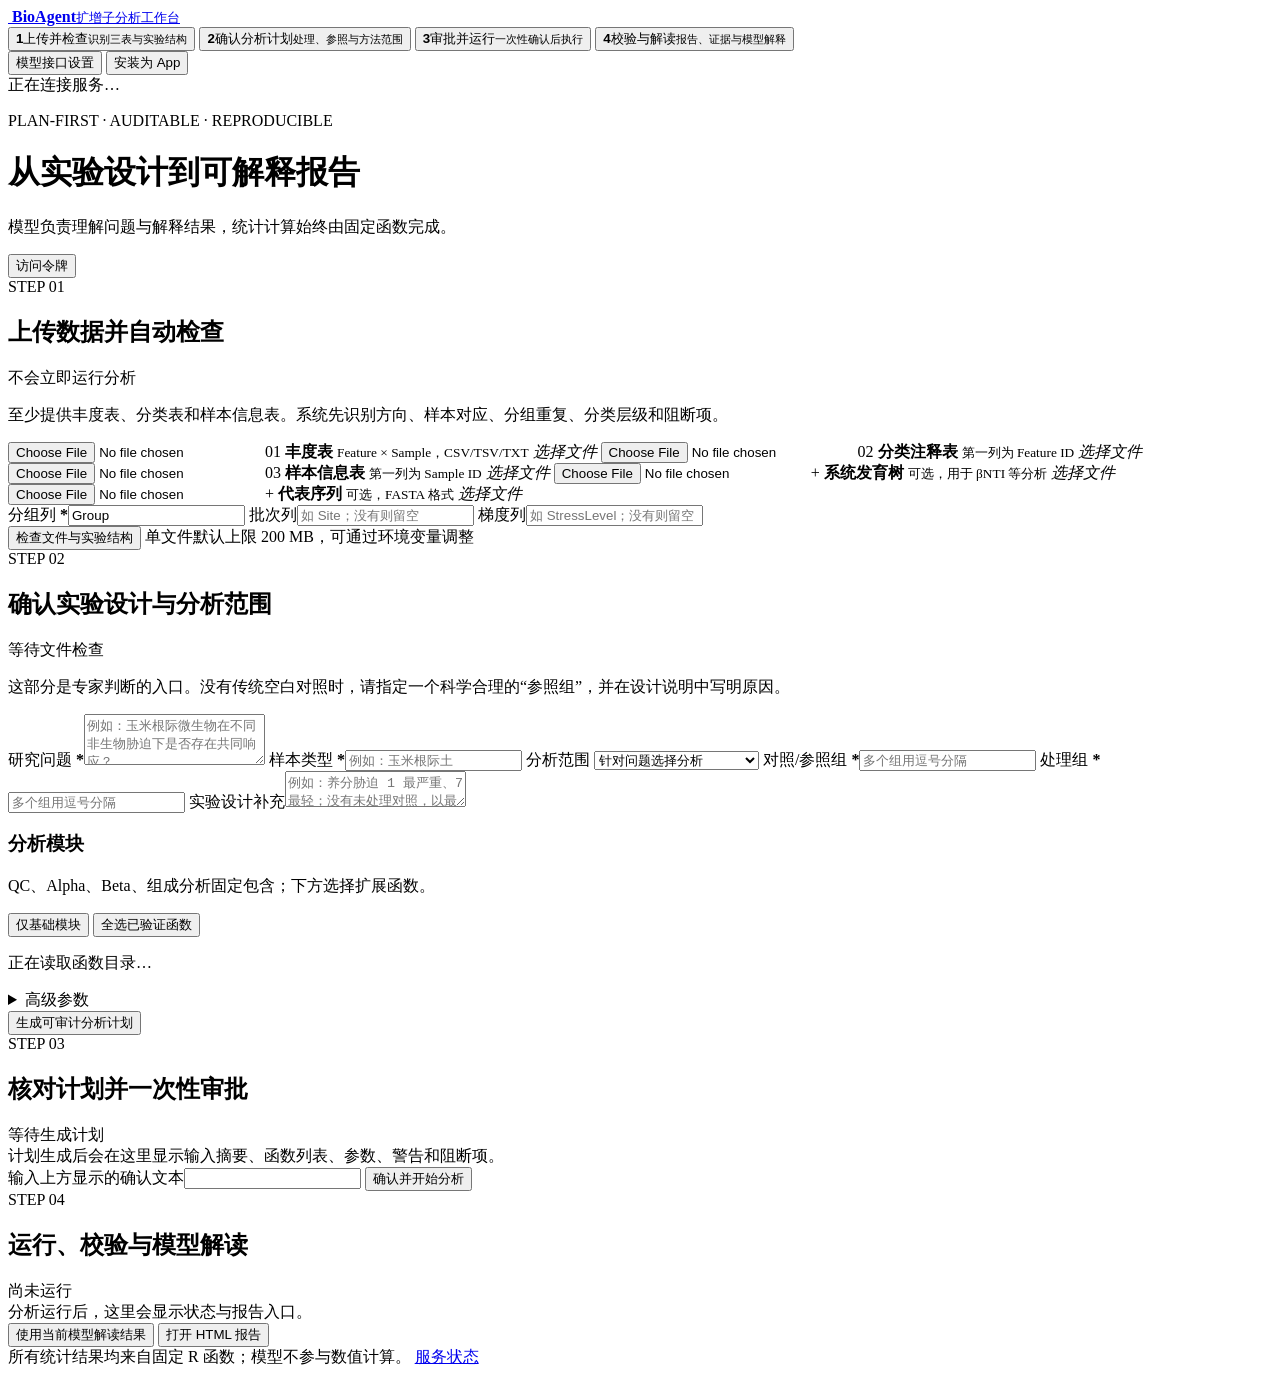
==== src/amplicon_agent/web_static/index.html @ 83644099 "Add installable web app and model API settings" ====
<!doctype html>
<html lang="zh-CN">
<head>
  <meta charset="utf-8">
  <meta name="viewport" content="width=device-width, initial-scale=1">
  <meta name="theme-color" content="#174c3c">
  <meta name="description" content="可审计、先计划后执行的扩增子微生物组分析 Agent">
  <title>扩增子分析 Agent</title>
  <link rel="manifest" href="/manifest.webmanifest">
  <link rel="icon" href="/icon.svg" type="image/svg+xml">
  <link rel="stylesheet" href="/style.css?v=4">
</head>
<body>
  <div class="shell">
    <aside class="sidebar">
      <a class="brand" href="/" aria-label="返回首页">
        <img src="/icon.svg" alt="">
        <span><strong>BioAgent</strong><small>扩增子分析工作台</small></span>
      </a>

      <nav class="steps" aria-label="分析步骤">
        <button class="step active" data-target="upload-section"><b>1</b><span>上传并检查<small>识别三表与实验结构</small></span></button>
        <button class="step" data-target="design-section"><b>2</b><span>确认分析计划<small>处理、参照与方法范围</small></span></button>
        <button class="step" data-target="approval-section"><b>3</b><span>审批并运行<small>一次性确认后执行</small></span></button>
        <button class="step" data-target="result-section"><b>4</b><span>校验与解读<small>报告、证据与模型解释</small></span></button>
      </nav>

      <div class="sidebar-actions">
        <button id="open-model" class="button ghost wide">模型接口设置</button>
        <button id="install-app" class="button ghost wide hidden">安装为 App</button>
        <div class="server-state"><i id="health-dot"></i><span id="health-text">正在连接服务…</span></div>
      </div>
    </aside>

    <main>
      <header class="topbar">
        <div>
          <p class="eyebrow">PLAN-FIRST · AUDITABLE · REPRODUCIBLE</p>
          <h1>从实验设计到可解释报告</h1>
          <p>模型负责理解问题与解释结果，统计计算始终由固定函数完成。</p>
        </div>
        <button id="token-button" class="button compact">访问令牌</button>
      </header>

      <div id="notice" class="notice hidden" role="status"></div>

      <section id="upload-section" class="panel">
        <div class="panel-heading">
          <div><span class="kicker">STEP 01</span><h2>上传数据并自动检查</h2></div>
          <span class="status-pill neutral">不会立即运行分析</span>
        </div>
        <p class="section-intro">至少提供丰度表、分类表和样本信息表。系统先识别方向、样本对应、分组重复、分类层级和阻断项。</p>

        <form id="inspect-form">
          <div class="file-grid">
            <label class="file-card required">
              <input type="file" name="abundance" accept=".csv,.tsv,.txt" required>
              <span class="file-icon">01</span>
              <strong>丰度表</strong>
              <small>Feature × Sample，CSV/TSV/TXT</small>
              <em data-file-label="abundance">选择文件</em>
            </label>
            <label class="file-card required">
              <input type="file" name="taxonomy" accept=".csv,.tsv,.txt" required>
              <span class="file-icon">02</span>
              <strong>分类注释表</strong>
              <small>第一列为 Feature ID</small>
              <em data-file-label="taxonomy">选择文件</em>
            </label>
            <label class="file-card required">
              <input type="file" name="metadata" accept=".csv,.tsv,.txt" required>
              <span class="file-icon">03</span>
              <strong>样本信息表</strong>
              <small>第一列为 Sample ID</small>
              <em data-file-label="metadata">选择文件</em>
            </label>
            <label class="file-card optional">
              <input type="file" name="tree" accept=".nwk,.tree,.tre,.txt">
              <span class="file-icon">+</span>
              <strong>系统发育树</strong>
              <small>可选，用于 βNTI 等分析</small>
              <em data-file-label="tree">选择文件</em>
            </label>
            <label class="file-card optional">
              <input type="file" name="representative_sequences" accept=".fasta,.fa,.fna">
              <span class="file-icon">+</span>
              <strong>代表序列</strong>
              <small>可选，FASTA 格式</small>
              <em data-file-label="representative_sequences">选择文件</em>
            </label>
          </div>

          <div class="form-grid three">
            <label><span>分组列 <b>*</b></span><input name="group_column" value="Group" required></label>
            <label><span>批次列</span><input name="batch_column" placeholder="如 Site；没有则留空"></label>
            <label><span>梯度列</span><input name="gradient_column" placeholder="如 StressLevel；没有则留空"></label>
          </div>
          <div class="form-actions">
            <button type="submit" class="button primary" id="inspect-button">检查文件与实验结构</button>
            <span class="muted">单文件默认上限 200 MB，可通过环境变量调整</span>
          </div>
        </form>

        <div id="inspection-result" class="result-box hidden"></div>
      </section>

      <section id="design-section" class="panel locked">
        <div class="panel-heading">
          <div><span class="kicker">STEP 02</span><h2>确认实验设计与分析范围</h2></div>
          <span id="design-lock" class="status-pill neutral">等待文件检查</span>
        </div>
        <p class="section-intro">这部分是专家判断的入口。没有传统空白对照时，请指定一个科学合理的“参照组”，并在设计说明中写明原因。</p>

        <form id="plan-form">
          <div class="form-grid two">
            <label class="span-two"><span>研究问题 <b>*</b></span><textarea name="research_question" rows="3" placeholder="例如：玉米根际微生物在不同非生物胁迫下是否存在共同响应？" required></textarea></label>
            <label><span>样本类型 <b>*</b></span><input name="sample_type" placeholder="例如：玉米根际土" required></label>
            <label><span>分析范围</span>
              <select name="analysis_scope">
                <option value="targeted">针对问题选择分析</option>
                <option value="full">运行所有满足条件的分析</option>
              </select>
            </label>
            <label><span>对照/参照组 <b>*</b></span><input name="controls" placeholder="多个组用逗号分隔" required></label>
            <label><span>处理组 <b>*</b></span><input name="treatments" placeholder="多个组用逗号分隔" required></label>
            <label class="span-two"><span>实验设计补充</span><textarea name="design_notes" rows="2" placeholder="例如：养分胁迫 1 最严重、7 最轻；没有未处理对照，以最轻胁迫作为参照。"></textarea></label>
          </div>

          <div class="analysis-toolbar">
            <div>
              <h3>分析模块</h3>
              <p>QC、Alpha、Beta、组成分析固定包含；下方选择扩展函数。</p>
            </div>
            <div class="button-group">
              <button type="button" class="button compact" id="preset-targeted">仅基础模块</button>
              <button type="button" class="button compact" id="preset-full">全选已验证函数</button>
            </div>
          </div>
          <div id="function-list" class="function-list"><p class="muted">正在读取函数目录…</p></div>

          <details class="advanced">
            <summary>高级参数</summary>
            <div class="form-grid three">
              <label><span>置换次数</span><input type="number" name="permutations" min="9" max="9999" value="999"></label>
              <label><span>组成 Top N</span><input type="number" name="top_n" min="1" max="50" value="10"></label>
              <label><span>函数参数 JSON</span><input name="function_parameters" value="{}"></label>
            </div>
          </details>

          <div class="form-actions">
            <button type="submit" class="button primary" id="plan-button">生成可审计分析计划</button>
          </div>
        </form>
      </section>

      <section id="approval-section" class="panel locked">
        <div class="panel-heading">
          <div><span class="kicker">STEP 03</span><h2>核对计划并一次性审批</h2></div>
          <span id="approval-lock" class="status-pill neutral">等待生成计划</span>
        </div>
        <div id="contract-view" class="contract-view empty">计划生成后会在这里显示输入摘要、函数列表、参数、警告和阻断项。</div>
        <form id="approval-form" class="approval-box hidden">
          <label><span>输入上方显示的确认文本</span><input name="confirmation" autocomplete="off" required></label>
          <button class="button danger" type="submit">确认并开始分析</button>
        </form>
      </section>

      <section id="result-section" class="panel locked">
        <div class="panel-heading">
          <div><span class="kicker">STEP 04</span><h2>运行、校验与模型解读</h2></div>
          <span id="run-status" class="status-pill neutral">尚未运行</span>
        </div>
        <div class="progress-track"><span id="progress-bar"></span></div>
        <div id="run-detail" class="run-detail empty">分析运行后，这里会显示状态与报告入口。</div>
        <div class="form-actions">
          <button id="interpret-button" class="button primary hidden" type="button">使用当前模型解读结果</button>
          <button id="report-button" class="button hidden" type="button">打开 HTML 报告</button>
        </div>
      </section>

      <footer>
        <span>所有统计结果均来自固定 R 函数；模型不参与数值计算。</span>
        <a href="/api/health" target="_blank" rel="noreferrer">服务状态</a>
      </footer>
    </main>
  </div>

  <dialog id="model-dialog">
    <form method="dialog" class="dialog-card" id="model-form">
      <div class="dialog-heading">
        <div><span class="kicker">MODEL API</span><h2>模型接口设置</h2></div>
        <button type="button" class="icon-button" data-close-dialog="model-dialog" aria-label="关闭">×</button>
      </div>
      <p>模型只用于结果解读。API Key 不会返回到浏览器，也不会写入报告。</p>
      <div class="form-grid two">
        <label><span>提供商预设</span><select name="provider" id="model-provider"></select></label>
        <label><span>接口协议</span>
          <select name="protocol" id="model-protocol">
            <option value="openai">OpenAI Chat Completions</option>
            <option value="anthropic">Anthropic Messages</option>
          </select>
        </label>
        <label class="span-two"><span>Base URL</span><input name="base_url" id="model-base-url" required></label>
        <label class="span-two"><span>模型名称</span><input name="model" id="model-name" required></label>
        <label class="span-two"><span>API Key（留空表示不修改）</span><input type="password" name="api_key" autocomplete="new-password" placeholder="sk-…"></label>
      </div>
      <label class="check-row"><input type="checkbox" name="persist_api_key"><span>将密钥保存到服务器配置文件；公共部署建议改用 MODEL_API_KEY 环境变量</span></label>
      <label class="check-row"><input type="checkbox" name="clear_api_key"><span>清除服务器已保存或本次进程中的密钥</span></label>
      <div id="model-state" class="model-state"></div>
      <div class="dialog-actions">
        <button type="button" class="button" id="test-model">测试连接</button>
        <button type="submit" class="button primary" value="default">保存设置</button>
      </div>
    </form>
  </dialog>

  <dialog id="token-dialog">
    <form method="dialog" class="dialog-card" id="token-form">
      <div class="dialog-heading">
        <div><span class="kicker">ACCESS</span><h2>访问令牌</h2></div>
        <button type="button" class="icon-button" data-close-dialog="token-dialog" aria-label="关闭">×</button>
      </div>
      <p>只有服务端设置了 <code>AMPLICON_WEB_TOKEN</code> 时才需要填写。令牌仅保存在当前浏览器会话。</p>
      <label><span>Bearer Token</span><input type="password" name="token" autocomplete="off"></label>
      <div class="dialog-actions"><button type="submit" class="button primary">保存并重新连接</button></div>
    </form>
  </dialog>

  <script src="/app.js?v=4" defer></script>
</body>
</html>
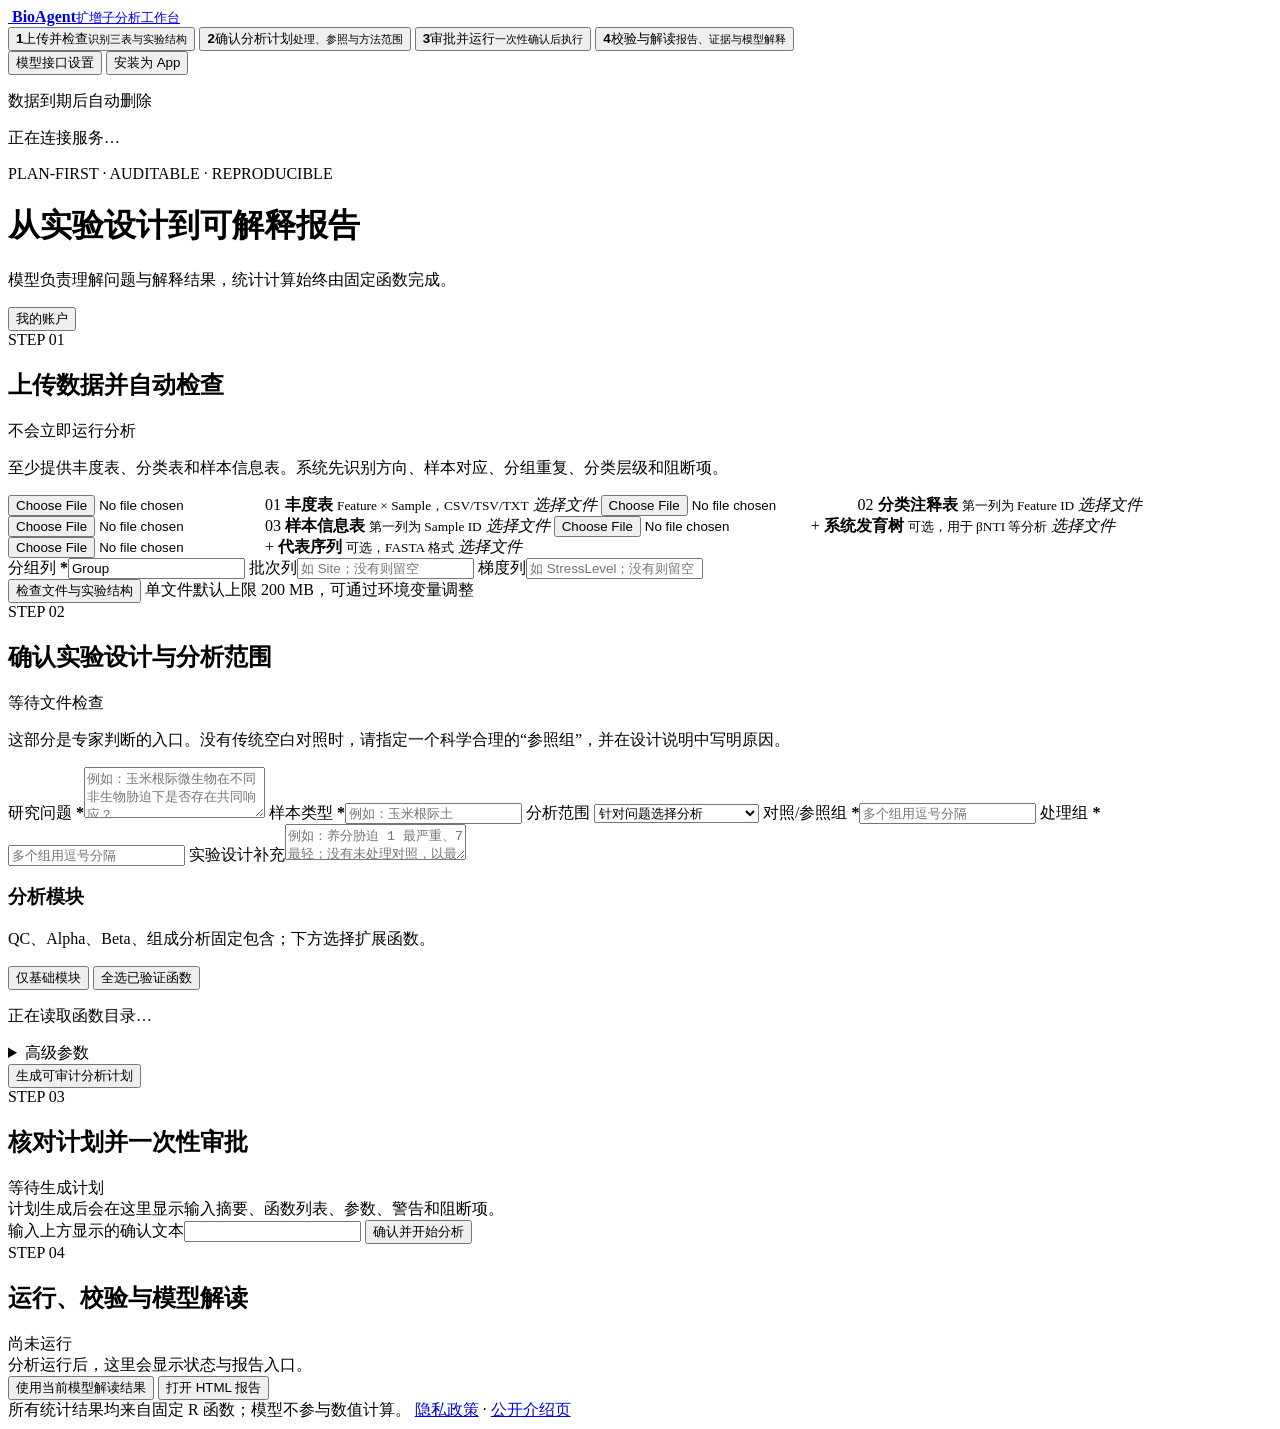
==== commit 3e51d370: "web更新" ====
--- a/src/amplicon_agent/web_static/index.html
+++ b/src/amplicon_agent/web_static/index.html
@@ -4,17 +4,18 @@
   <meta charset="utf-8">
   <meta name="viewport" content="width=device-width, initial-scale=1">
   <meta name="theme-color" content="#174c3c">
-  <meta name="description" content="可审计、先计划后执行的扩增子微生物组分析 Agent">
+  <meta name="description" content="邀请制、可审计、先计划后执行的扩增子微生物组分析工作台">
+  <meta name="robots" content="noindex,nofollow">
   <title>扩增子分析 Agent</title>
-  <link rel="manifest" href="/manifest.webmanifest">
-  <link rel="icon" href="/icon.svg" type="image/svg+xml">
-  <link rel="stylesheet" href="/style.css?v=4">
+  <link rel="manifest" href="/assets/manifest.webmanifest">
+  <link rel="icon" href="/assets/icon.svg" type="image/svg+xml">
+  <link rel="stylesheet" href="/assets/style.css?v=5">
 </head>
 <body>
   <div class="shell">
     <aside class="sidebar">
       <a class="brand" href="/" aria-label="返回首页">
-        <img src="/icon.svg" alt="">
+        <img src="/assets/icon.svg" alt="">
         <span><strong>BioAgent</strong><small>扩增子分析工作台</small></span>
       </a>
 
@@ -28,6 +29,7 @@
       <div class="sidebar-actions">
         <button id="open-model" class="button ghost wide">模型接口设置</button>
         <button id="install-app" class="button ghost wide hidden">安装为 App</button>
+        <p id="retention-state" class="sidebar-note">数据到期后自动删除</p>
         <div class="server-state"><i id="health-dot"></i><span id="health-text">正在连接服务…</span></div>
       </div>
     </aside>
@@ -39,7 +41,7 @@
           <h1>从实验设计到可解释报告</h1>
           <p>模型负责理解问题与解释结果，统计计算始终由固定函数完成。</p>
         </div>
-        <button id="token-button" class="button compact">访问令牌</button>
+        <button id="account-button" class="button compact">我的账户</button>
       </header>
 
       <div id="notice" class="notice hidden" role="status"></div>
@@ -180,7 +182,7 @@
 
       <footer>
         <span>所有统计结果均来自固定 R 函数；模型不参与数值计算。</span>
-        <a href="/api/health" target="_blank" rel="noreferrer">服务状态</a>
+        <span><a href="/privacy" target="_blank" rel="noreferrer">隐私政策</a> · <a href="/" target="_blank" rel="noreferrer">公开介绍页</a></span>
       </footer>
     </main>
   </div>
@@ -191,7 +193,7 @@
         <div><span class="kicker">MODEL API</span><h2>模型接口设置</h2></div>
         <button type="button" class="icon-button" data-close-dialog="model-dialog" aria-label="关闭">×</button>
       </div>
-      <p>模型只用于结果解读。API Key 不会返回到浏览器，也不会写入报告。</p>
+      <p>模型只用于结果解读。你可以使用站点共享额度，或填写自己的 API Key；自带密钥仅保存在本次浏览器会话，并随当前请求发送，不写入服务器配置或报告。</p>
       <div class="form-grid two">
         <label><span>提供商预设</span><select name="provider" id="model-provider"></select></label>
         <label><span>接口协议</span>
@@ -202,10 +204,9 @@
         </label>
         <label class="span-two"><span>Base URL</span><input name="base_url" id="model-base-url" required></label>
         <label class="span-two"><span>模型名称</span><input name="model" id="model-name" required></label>
-        <label class="span-two"><span>API Key（留空表示不修改）</span><input type="password" name="api_key" autocomplete="new-password" placeholder="sk-…"></label>
-      </div>
-      <label class="check-row"><input type="checkbox" name="persist_api_key"><span>将密钥保存到服务器配置文件；公共部署建议改用 MODEL_API_KEY 环境变量</span></label>
-      <label class="check-row"><input type="checkbox" name="clear_api_key"><span>清除服务器已保存或本次进程中的密钥</span></label>
+        <label class="span-two"><span>自己的 API Key（可选）</span><input type="password" name="api_key" autocomplete="off" placeholder="留空则使用共享模型额度"></label>
+      </div>
+      <label class="check-row"><input type="checkbox" name="remember_model"><span>在当前浏览器会话中保留上述设置（关闭浏览器后自动清除）</span></label>
       <div id="model-state" class="model-state"></div>
       <div class="dialog-actions">
         <button type="button" class="button" id="test-model">测试连接</button>
@@ -214,18 +215,27 @@
     </form>
   </dialog>
 
-  <dialog id="token-dialog">
-    <form method="dialog" class="dialog-card" id="token-form">
+  <dialog id="account-dialog">
+    <form method="dialog" class="dialog-card" id="account-form">
       <div class="dialog-heading">
-        <div><span class="kicker">ACCESS</span><h2>访问令牌</h2></div>
-        <button type="button" class="icon-button" data-close-dialog="token-dialog" aria-label="关闭">×</button>
-      </div>
-      <p>只有服务端设置了 <code>AMPLICON_WEB_TOKEN</code> 时才需要填写。令牌仅保存在当前浏览器会话。</p>
-      <label><span>Bearer Token</span><input type="password" name="token" autocomplete="off"></label>
-      <div class="dialog-actions"><button type="submit" class="button primary">保存并重新连接</button></div>
+        <div><span class="kicker">ACCOUNT</span><h2>账户与数据</h2></div>
+        <button type="button" class="icon-button" data-close-dialog="account-dialog" aria-label="关闭">×</button>
+      </div>
+      <div id="account-summary" class="account-summary"></div>
+      <p class="muted">删除数据会取消等待中的任务，并清除你的上传、计划、运行结果和模型调用记录。此操作无法撤销。</p>
+      <label><span>危险操作确认文本</span><input name="delete_confirmation" autocomplete="off" placeholder="DELETE MY DATA"></label>
+      <div class="dialog-actions split-actions">
+        <button type="button" class="button" id="logout-button">退出登录</button>
+        <button type="button" class="button danger" id="delete-data-button">删除我的全部数据</button>
+      </div>
+      <details class="advanced account-delete">
+        <summary>永久注销账户</summary>
+        <p>如需注销，请输入 <code>DELETE MY ACCOUNT</code>，账户与全部数据会一并删除。</p>
+        <button type="button" class="button danger" id="delete-account-button">永久注销账户</button>
+      </details>
     </form>
   </dialog>
 
-  <script src="/app.js?v=4" defer></script>
+  <script src="/assets/app.js?v=5" defer></script>
 </body>
 </html>
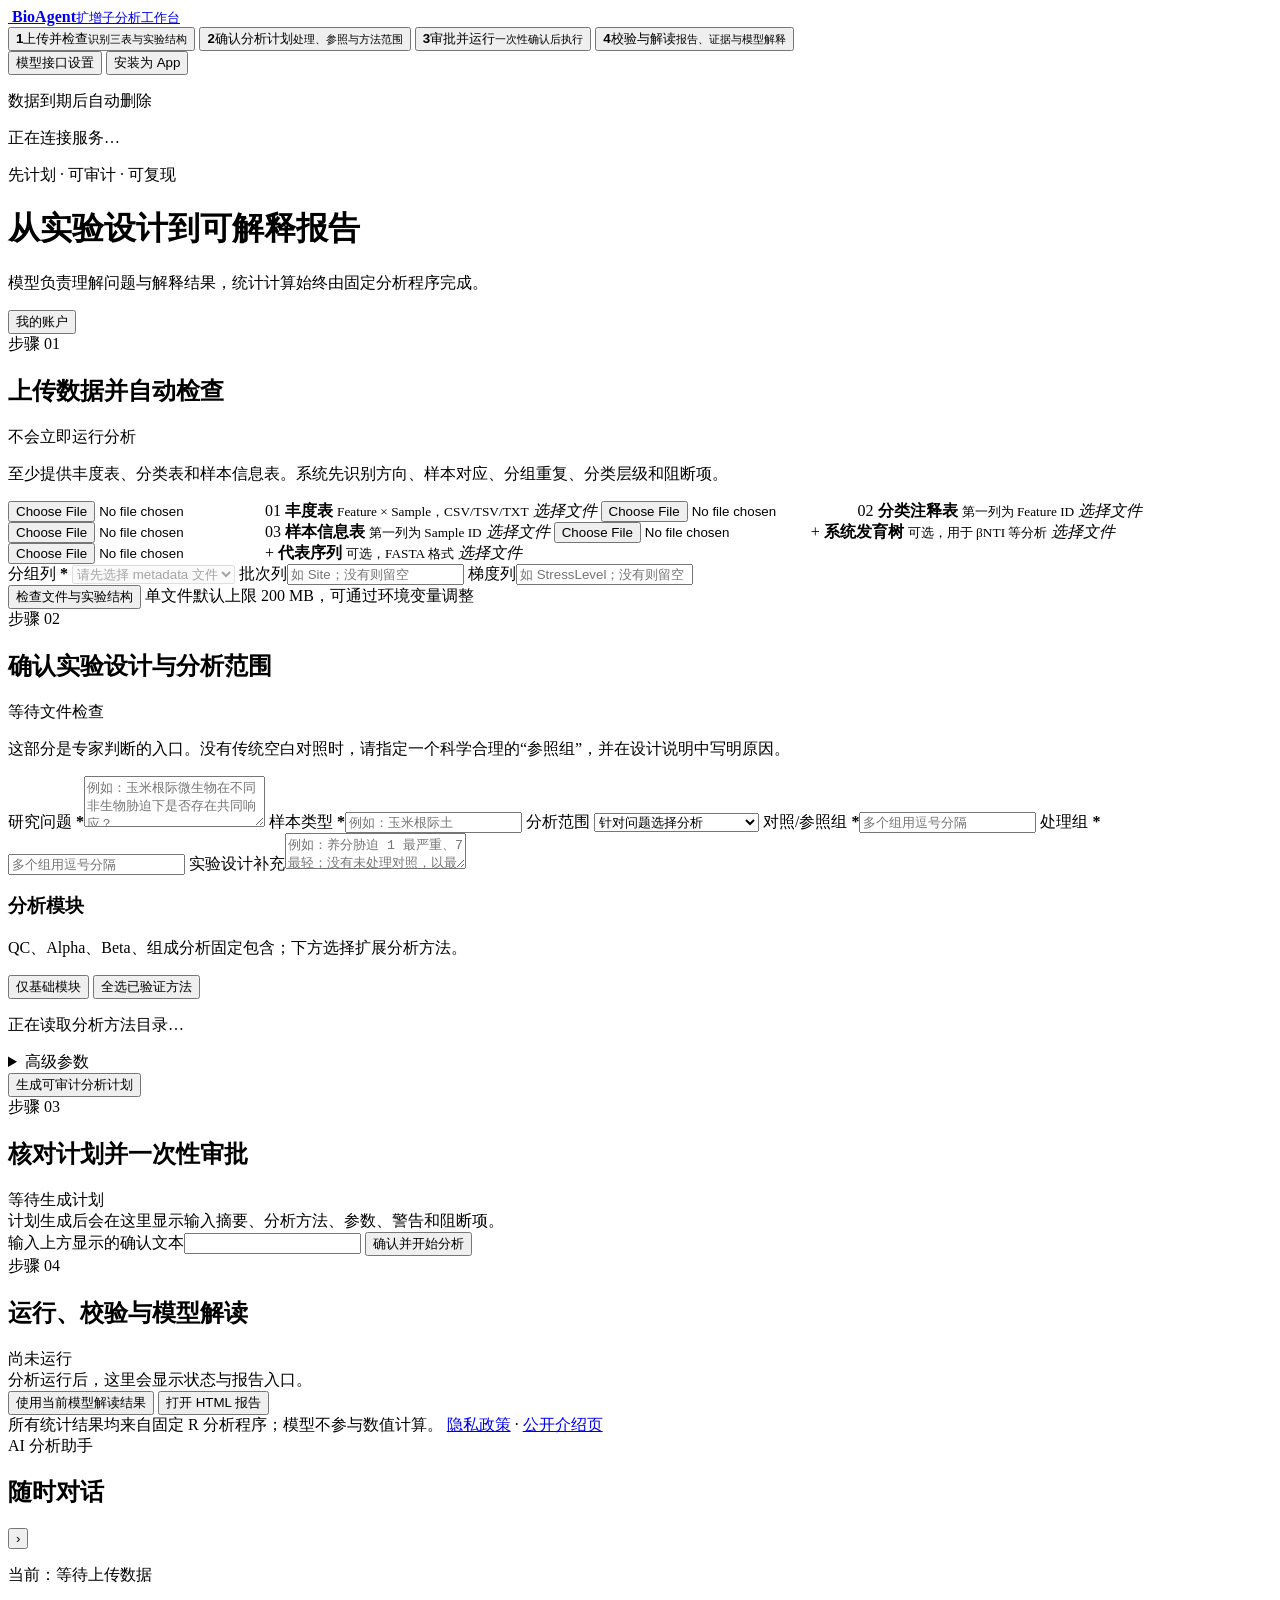
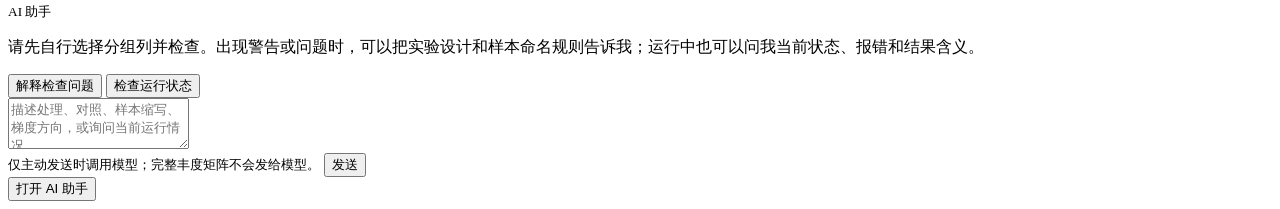
==== commit 36a23c2b: "Build production-ready amplicon analysis platform" ====
--- a/src/amplicon_agent/web_static/index.html
+++ b/src/amplicon_agent/web_static/index.html
@@ -9,7 +9,7 @@
   <title>扩增子分析 Agent</title>
   <link rel="manifest" href="/assets/manifest.webmanifest">
   <link rel="icon" href="/assets/icon.svg" type="image/svg+xml">
-  <link rel="stylesheet" href="/assets/style.css?v=5">
+  <link rel="stylesheet" href="/assets/style.css?v=7">
 </head>
 <body>
   <div class="shell">
@@ -37,9 +37,9 @@
     <main>
       <header class="topbar">
         <div>
-          <p class="eyebrow">PLAN-FIRST · AUDITABLE · REPRODUCIBLE</p>
+          <p class="eyebrow">先计划 · 可审计 · 可复现</p>
           <h1>从实验设计到可解释报告</h1>
-          <p>模型负责理解问题与解释结果，统计计算始终由固定函数完成。</p>
+          <p>模型负责理解问题与解释结果，统计计算始终由固定分析程序完成。</p>
         </div>
         <button id="account-button" class="button compact">我的账户</button>
       </header>
@@ -48,7 +48,7 @@
 
       <section id="upload-section" class="panel">
         <div class="panel-heading">
-          <div><span class="kicker">STEP 01</span><h2>上传数据并自动检查</h2></div>
+          <div><span class="kicker">步骤 01</span><h2>上传数据并自动检查</h2></div>
           <span class="status-pill neutral">不会立即运行分析</span>
         </div>
         <p class="section-intro">至少提供丰度表、分类表和样本信息表。系统先识别方向、样本对应、分组重复、分类层级和阻断项。</p>
@@ -93,7 +93,11 @@
           </div>
 
           <div class="form-grid three">
-            <label><span>分组列 <b>*</b></span><input name="group_column" value="Group" required></label>
+            <label><span>分组列 <b>*</b></span>
+              <select name="group_column" id="group-column" required disabled>
+                <option value="">请先选择 metadata 文件</option>
+              </select>
+            </label>
             <label><span>批次列</span><input name="batch_column" placeholder="如 Site；没有则留空"></label>
             <label><span>梯度列</span><input name="gradient_column" placeholder="如 StressLevel；没有则留空"></label>
           </div>
@@ -108,7 +112,7 @@
 
       <section id="design-section" class="panel locked">
         <div class="panel-heading">
-          <div><span class="kicker">STEP 02</span><h2>确认实验设计与分析范围</h2></div>
+          <div><span class="kicker">步骤 02</span><h2>确认实验设计与分析范围</h2></div>
           <span id="design-lock" class="status-pill neutral">等待文件检查</span>
         </div>
         <p class="section-intro">这部分是专家判断的入口。没有传统空白对照时，请指定一个科学合理的“参照组”，并在设计说明中写明原因。</p>
@@ -131,21 +135,21 @@
           <div class="analysis-toolbar">
             <div>
               <h3>分析模块</h3>
-              <p>QC、Alpha、Beta、组成分析固定包含；下方选择扩展函数。</p>
+              <p>QC、Alpha、Beta、组成分析固定包含；下方选择扩展分析方法。</p>
             </div>
             <div class="button-group">
               <button type="button" class="button compact" id="preset-targeted">仅基础模块</button>
-              <button type="button" class="button compact" id="preset-full">全选已验证函数</button>
+              <button type="button" class="button compact" id="preset-full">全选已验证方法</button>
             </div>
           </div>
-          <div id="function-list" class="function-list"><p class="muted">正在读取函数目录…</p></div>
+          <div id="function-list" class="function-list"><p class="muted">正在读取分析方法目录…</p></div>
 
           <details class="advanced">
             <summary>高级参数</summary>
             <div class="form-grid three">
               <label><span>置换次数</span><input type="number" name="permutations" min="9" max="9999" value="999"></label>
               <label><span>组成 Top N</span><input type="number" name="top_n" min="1" max="50" value="10"></label>
-              <label><span>函数参数 JSON</span><input name="function_parameters" value="{}"></label>
+              <label><span>高级方法参数 JSON</span><input name="function_parameters" value="{}"></label>
             </div>
           </details>
 
@@ -157,10 +161,10 @@
 
       <section id="approval-section" class="panel locked">
         <div class="panel-heading">
-          <div><span class="kicker">STEP 03</span><h2>核对计划并一次性审批</h2></div>
+          <div><span class="kicker">步骤 03</span><h2>核对计划并一次性审批</h2></div>
           <span id="approval-lock" class="status-pill neutral">等待生成计划</span>
         </div>
-        <div id="contract-view" class="contract-view empty">计划生成后会在这里显示输入摘要、函数列表、参数、警告和阻断项。</div>
+        <div id="contract-view" class="contract-view empty">计划生成后会在这里显示输入摘要、分析方法、参数、警告和阻断项。</div>
         <form id="approval-form" class="approval-box hidden">
           <label><span>输入上方显示的确认文本</span><input name="confirmation" autocomplete="off" required></label>
           <button class="button danger" type="submit">确认并开始分析</button>
@@ -169,7 +173,7 @@
 
       <section id="result-section" class="panel locked">
         <div class="panel-heading">
-          <div><span class="kicker">STEP 04</span><h2>运行、校验与模型解读</h2></div>
+          <div><span class="kicker">步骤 04</span><h2>运行、校验与模型解读</h2></div>
           <span id="run-status" class="status-pill neutral">尚未运行</span>
         </div>
         <div class="progress-track"><span id="progress-bar"></span></div>
@@ -181,19 +185,46 @@
       </section>
 
       <footer>
-        <span>所有统计结果均来自固定 R 函数；模型不参与数值计算。</span>
+        <span>所有统计结果均来自固定 R 分析程序；模型不参与数值计算。</span>
         <span><a href="/privacy" target="_blank" rel="noreferrer">隐私政策</a> · <a href="/" target="_blank" rel="noreferrer">公开介绍页</a></span>
       </footer>
     </main>
+
+    <aside id="assistant-panel" class="assistant-panel" aria-label="AI 分析助手">
+      <div class="assistant-heading">
+        <div><span class="kicker">AI 分析助手</span><h2>随时对话</h2></div>
+        <button id="assistant-collapse" class="icon-button" type="button" aria-label="收起 AI 助手">›</button>
+      </div>
+      <p id="assistant-context" class="assistant-context">当前：等待上传数据</p>
+      <div id="assistant-messages" class="assistant-messages" aria-live="polite">
+        <article class="assistant-message assistant">
+          <small>AI 助手</small>
+          <p>请先自行选择分组列并检查。出现警告或问题时，可以把实验设计和样本命名规则告诉我；运行中也可以问我当前状态、报错和结果含义。</p>
+        </article>
+      </div>
+      <div id="metadata-draft" class="metadata-draft hidden"></div>
+      <div class="assistant-quick-actions">
+        <button type="button" data-ai-prompt="请根据当前检查结果，解释问题并告诉我应该如何处理。">解释检查问题</button>
+        <button type="button" data-ai-prompt="请根据当前状态判断分析是否正常，并给出下一步。">检查运行状态</button>
+      </div>
+      <form id="assistant-form" class="assistant-form">
+        <textarea name="message" rows="3" maxlength="4000" placeholder="描述处理、对照、样本缩写、梯度方向，或询问当前运行情况……" required></textarea>
+        <div>
+          <small>仅主动发送时调用模型；完整丰度矩阵不会发给模型。</small>
+          <button id="assistant-send" class="button primary" type="submit">发送</button>
+        </div>
+      </form>
+    </aside>
+    <button id="assistant-open" class="assistant-open hidden" type="button">打开 AI 助手</button>
   </div>
 
   <dialog id="model-dialog">
     <form method="dialog" class="dialog-card" id="model-form">
       <div class="dialog-heading">
-        <div><span class="kicker">MODEL API</span><h2>模型接口设置</h2></div>
+        <div><span class="kicker">模型接口</span><h2>模型接口设置</h2></div>
         <button type="button" class="icon-button" data-close-dialog="model-dialog" aria-label="关闭">×</button>
       </div>
-      <p>模型只用于结果解读。你可以使用站点共享额度，或填写自己的 API Key；自带密钥仅保存在本次浏览器会话，并随当前请求发送，不写入服务器配置或报告。</p>
+      <p>模型用于数据问题对话、metadata 修正建议和结果解读，不参与数值计算。你可以使用站点共享额度，或填写自己的 API Key；自带密钥仅保存在本次浏览器会话，并随当前请求发送，不写入服务器配置或报告。共享额度只在调用成功后扣除；测试连接成功也计为一次。</p>
       <div class="form-grid two">
         <label><span>提供商预设</span><select name="provider" id="model-provider"></select></label>
         <label><span>接口协议</span>
@@ -218,7 +249,7 @@
   <dialog id="account-dialog">
     <form method="dialog" class="dialog-card" id="account-form">
       <div class="dialog-heading">
-        <div><span class="kicker">ACCOUNT</span><h2>账户与数据</h2></div>
+        <div><span class="kicker">账户</span><h2>账户与数据</h2></div>
         <button type="button" class="icon-button" data-close-dialog="account-dialog" aria-label="关闭">×</button>
       </div>
       <div id="account-summary" class="account-summary"></div>
@@ -236,6 +267,6 @@
     </form>
   </dialog>
 
-  <script src="/assets/app.js?v=5" defer></script>
+  <script src="/assets/app.js?v=7" defer></script>
 </body>
 </html>
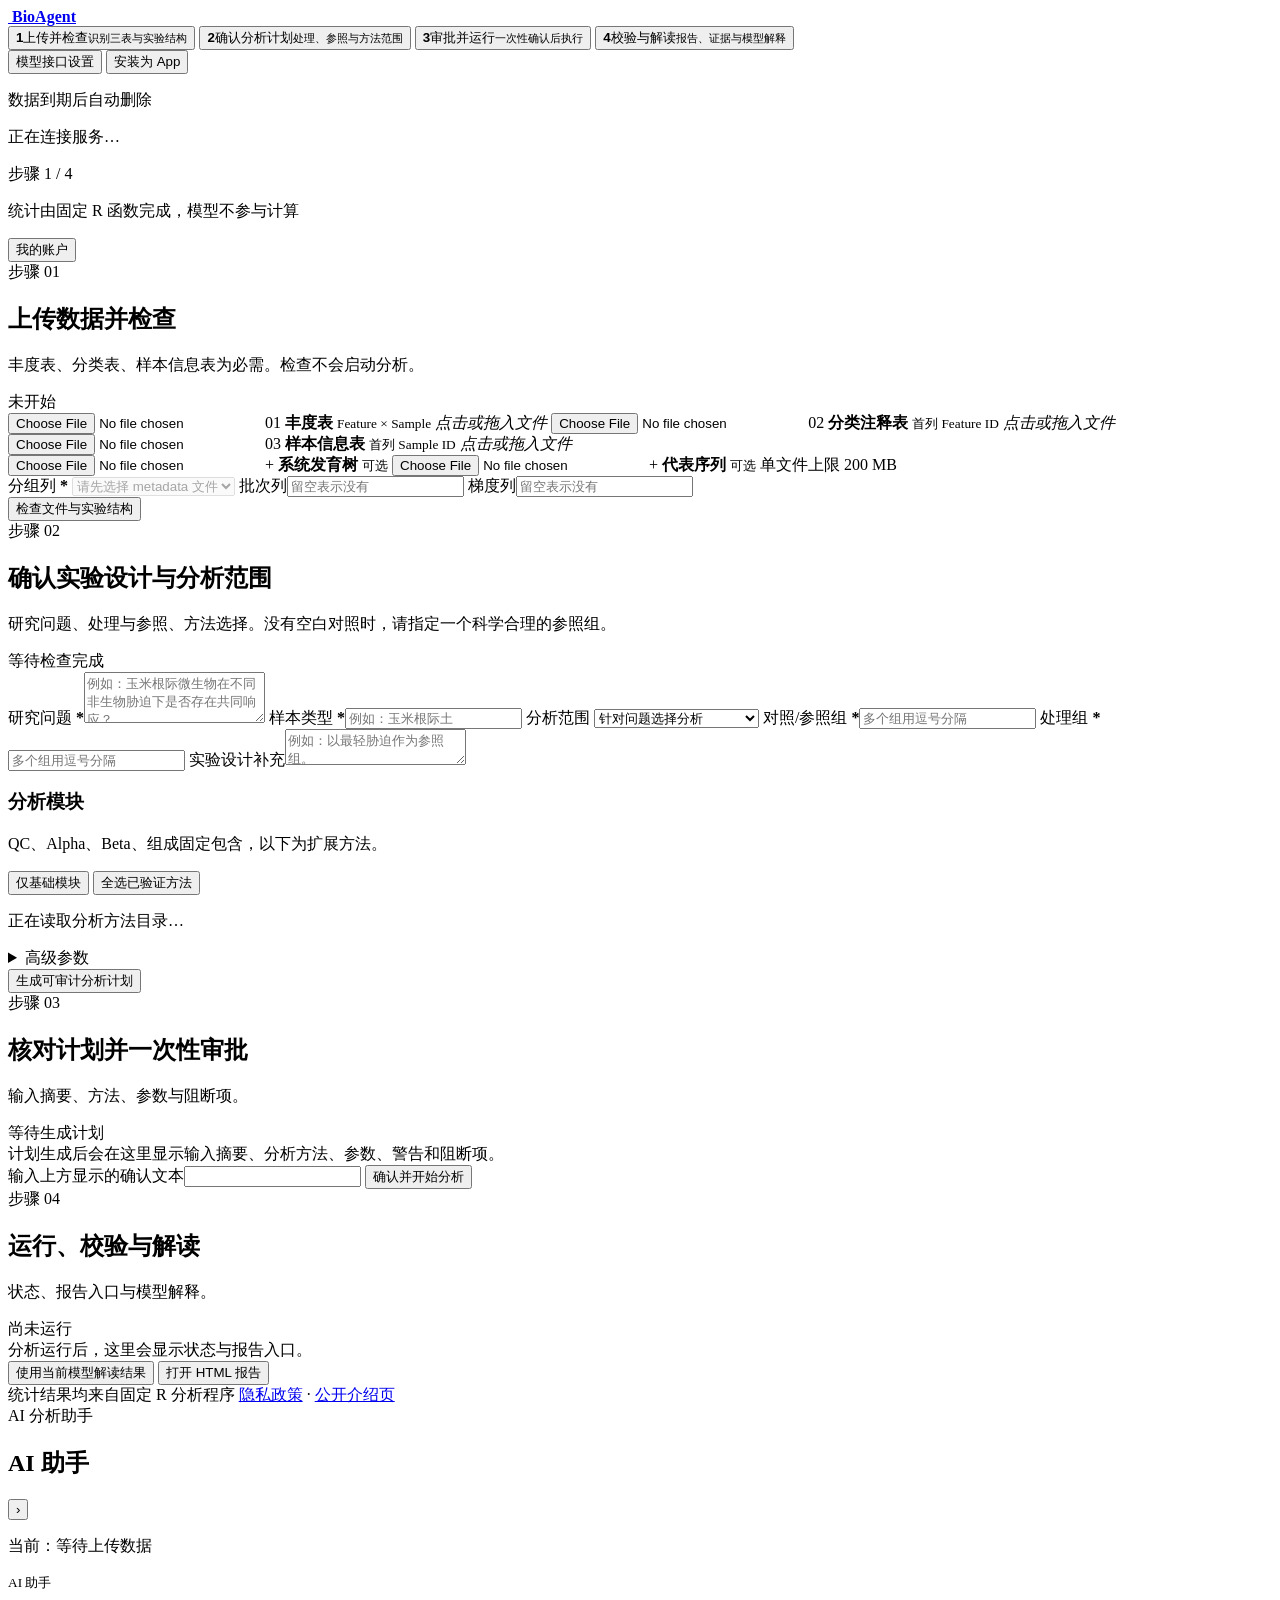
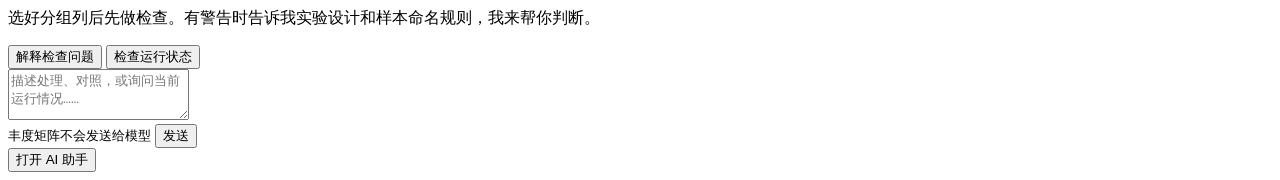
==== commit b801791f: "Improve web safety, reports, UI, and frontend development" ====
--- a/src/amplicon_agent/web_static/index.html
+++ b/src/amplicon_agent/web_static/index.html
@@ -3,20 +3,20 @@
 <head>
   <meta charset="utf-8">
   <meta name="viewport" content="width=device-width, initial-scale=1">
-  <meta name="theme-color" content="#174c3c">
+  <meta name="theme-color" content="#123f34">
   <meta name="description" content="邀请制、可审计、先计划后执行的扩增子微生物组分析工作台">
   <meta name="robots" content="noindex,nofollow">
   <title>扩增子分析 Agent</title>
   <link rel="manifest" href="/assets/manifest.webmanifest">
   <link rel="icon" href="/assets/icon.svg" type="image/svg+xml">
-  <link rel="stylesheet" href="/assets/style.css?v=7">
+  <link rel="stylesheet" href="/assets/style.css?v=8">
 </head>
 <body>
   <div class="shell">
     <aside class="sidebar">
       <a class="brand" href="/" aria-label="返回首页">
         <img src="/assets/icon.svg" alt="">
-        <span><strong>BioAgent</strong><small>扩增子分析工作台</small></span>
+        <strong>BioAgent</strong>
       </a>
 
       <nav class="steps" aria-label="分析步骤">
@@ -37,9 +37,8 @@
     <main>
       <header class="topbar">
         <div>
-          <p class="eyebrow">先计划 · 可审计 · 可复现</p>
-          <h1>从实验设计到可解释报告</h1>
-          <p>模型负责理解问题与解释结果，统计计算始终由固定分析程序完成。</p>
+          <p class="eyebrow">步骤 1 / 4</p>
+          <p>统计由固定 R 函数完成，模型不参与计算</p>
         </div>
         <button id="account-button" class="button compact">我的账户</button>
       </header>
@@ -48,158 +47,175 @@
 
       <section id="upload-section" class="panel">
         <div class="panel-heading">
-          <div><span class="kicker">步骤 01</span><h2>上传数据并自动检查</h2></div>
-          <span class="status-pill neutral">不会立即运行分析</span>
-        </div>
-        <p class="section-intro">至少提供丰度表、分类表和样本信息表。系统先识别方向、样本对应、分组重复、分类层级和阻断项。</p>
-
-        <form id="inspect-form">
-          <div class="file-grid">
-            <label class="file-card required">
-              <input type="file" name="abundance" accept=".csv,.tsv,.txt" required>
-              <span class="file-icon">01</span>
-              <strong>丰度表</strong>
-              <small>Feature × Sample，CSV/TSV/TXT</small>
-              <em data-file-label="abundance">选择文件</em>
-            </label>
-            <label class="file-card required">
-              <input type="file" name="taxonomy" accept=".csv,.tsv,.txt" required>
-              <span class="file-icon">02</span>
-              <strong>分类注释表</strong>
-              <small>第一列为 Feature ID</small>
-              <em data-file-label="taxonomy">选择文件</em>
-            </label>
-            <label class="file-card required">
-              <input type="file" name="metadata" accept=".csv,.tsv,.txt" required>
-              <span class="file-icon">03</span>
-              <strong>样本信息表</strong>
-              <small>第一列为 Sample ID</small>
-              <em data-file-label="metadata">选择文件</em>
-            </label>
-            <label class="file-card optional">
-              <input type="file" name="tree" accept=".nwk,.tree,.tre,.txt">
-              <span class="file-icon">+</span>
-              <strong>系统发育树</strong>
-              <small>可选，用于 βNTI 等分析</small>
-              <em data-file-label="tree">选择文件</em>
-            </label>
-            <label class="file-card optional">
-              <input type="file" name="representative_sequences" accept=".fasta,.fa,.fna">
-              <span class="file-icon">+</span>
-              <strong>代表序列</strong>
-              <small>可选，FASTA 格式</small>
-              <em data-file-label="representative_sequences">选择文件</em>
-            </label>
-          </div>
-
-          <div class="form-grid three">
-            <label><span>分组列 <b>*</b></span>
-              <select name="group_column" id="group-column" required disabled>
-                <option value="">请先选择 metadata 文件</option>
-              </select>
-            </label>
-            <label><span>批次列</span><input name="batch_column" placeholder="如 Site；没有则留空"></label>
-            <label><span>梯度列</span><input name="gradient_column" placeholder="如 StressLevel；没有则留空"></label>
-          </div>
+          <div><span class="kicker">步骤 01</span><h2>上传数据并检查</h2>
+            <p class="section-intro">丰度表、分类表、样本信息表为必需。检查不会启动分析。</p>
+          </div>
+          <span class="status-pill neutral">未开始</span>
+        </div>
+
+        <div class="panel-body">
+          <form id="inspect-form">
+            <div class="file-grid">
+              <label class="file-card required">
+                <input type="file" name="abundance" accept=".csv,.tsv,.txt" required>
+                <span class="file-icon">01</span>
+                <strong>丰度表</strong>
+                <small>Feature × Sample</small>
+                <em data-file-label="abundance">点击或拖入文件</em>
+              </label>
+              <label class="file-card required">
+                <input type="file" name="taxonomy" accept=".csv,.tsv,.txt" required>
+                <span class="file-icon">02</span>
+                <strong>分类注释表</strong>
+                <small>首列 Feature ID</small>
+                <em data-file-label="taxonomy">点击或拖入文件</em>
+              </label>
+              <label class="file-card required">
+                <input type="file" name="metadata" accept=".csv,.tsv,.txt" required>
+                <span class="file-icon">03</span>
+                <strong>样本信息表</strong>
+                <small>首列 Sample ID</small>
+                <em data-file-label="metadata">点击或拖入文件</em>
+              </label>
+            </div>
+
+            <div class="optional-row">
+              <label class="file-card optional">
+                <input type="file" name="tree" accept=".nwk,.tree,.tre,.txt">
+                <span class="file-icon">+</span>
+                <strong>系统发育树</strong>
+                <small>可选</small>
+                <em data-file-label="tree"></em>
+              </label>
+              <label class="file-card optional">
+                <input type="file" name="representative_sequences" accept=".fasta,.fa,.fna">
+                <span class="file-icon">+</span>
+                <strong>代表序列</strong>
+                <small>可选</small>
+                <em data-file-label="representative_sequences"></em>
+              </label>
+              <span class="muted">单文件上限 200 MB</span>
+            </div>
+
+            <div class="form-grid three divided">
+              <label><span>分组列 <b>*</b></span>
+                <select name="group_column" id="group-column" required disabled>
+                  <option value="">请先选择 metadata 文件</option>
+                </select>
+              </label>
+              <label><span>批次列</span><input name="batch_column" placeholder="留空表示没有"></label>
+              <label><span>梯度列</span><input name="gradient_column" placeholder="留空表示没有"></label>
+            </div>
+            <div class="form-actions">
+              <button type="submit" class="button primary" id="inspect-button">检查文件与实验结构</button>
+            </div>
+          </form>
+
+          <div id="inspection-result" class="result-box hidden"></div>
+        </div>
+      </section>
+
+      <section id="design-section" class="panel locked">
+        <div class="panel-heading">
+          <div><span class="kicker">步骤 02</span><h2>确认实验设计与分析范围</h2>
+            <p class="section-intro">研究问题、处理与参照、方法选择。没有空白对照时，请指定一个科学合理的参照组。</p>
+          </div>
+          <span id="design-lock" class="status-pill neutral">等待检查完成</span>
+        </div>
+
+        <div class="panel-body">
+          <form id="plan-form">
+            <div class="form-grid two">
+              <label class="span-two"><span>研究问题 <b>*</b></span><textarea name="research_question" rows="3" placeholder="例如：玉米根际微生物在不同非生物胁迫下是否存在共同响应？" required></textarea></label>
+              <label><span>样本类型 <b>*</b></span><input name="sample_type" placeholder="例如：玉米根际土" required></label>
+              <label><span>分析范围</span>
+                <select name="analysis_scope">
+                  <option value="targeted">针对问题选择分析</option>
+                  <option value="full">运行所有满足条件的分析</option>
+                </select>
+              </label>
+              <label><span>对照/参照组 <b>*</b></span><input name="controls" placeholder="多个组用逗号分隔" required></label>
+              <label><span>处理组 <b>*</b></span><input name="treatments" placeholder="多个组用逗号分隔" required></label>
+              <label class="span-two"><span>实验设计补充</span><textarea name="design_notes" rows="2" placeholder="例如：以最轻胁迫作为参照组。"></textarea></label>
+            </div>
+
+            <div class="analysis-toolbar">
+              <div>
+                <h3>分析模块</h3>
+                <p>QC、Alpha、Beta、组成固定包含，以下为扩展方法。</p>
+              </div>
+              <div class="button-group">
+                <button type="button" class="button compact" id="preset-targeted">仅基础模块</button>
+                <button type="button" class="button compact" id="preset-full">全选已验证方法</button>
+              </div>
+            </div>
+            <div id="function-list" class="function-list"><p class="muted">正在读取分析方法目录…</p></div>
+
+            <details class="advanced">
+              <summary>高级参数</summary>
+              <div class="form-grid three">
+                <label><span>置换次数</span><input type="number" name="permutations" min="9" max="9999" value="999"></label>
+                <label><span>组成 Top N</span><input type="number" name="top_n" min="1" max="50" value="10"></label>
+                <label><span>方法参数 JSON</span><input name="function_parameters" value="{}"></label>
+              </div>
+            </details>
+
+            <div class="form-actions">
+              <button type="submit" class="button primary" id="plan-button">生成可审计分析计划</button>
+            </div>
+          </form>
+        </div>
+      </section>
+
+      <section id="approval-section" class="panel locked">
+        <div class="panel-heading">
+          <div><span class="kicker">步骤 03</span><h2>核对计划并一次性审批</h2>
+            <p class="section-intro">输入摘要、方法、参数与阻断项。</p>
+          </div>
+          <span id="approval-lock" class="status-pill neutral">等待生成计划</span>
+        </div>
+        <div class="panel-body">
+          <div id="contract-view" class="contract-view empty">计划生成后会在这里显示输入摘要、分析方法、参数、警告和阻断项。</div>
+          <form id="approval-form" class="approval-box hidden">
+            <label><span>输入上方显示的确认文本</span><input name="confirmation" autocomplete="off" required></label>
+            <button class="button danger" type="submit">确认并开始分析</button>
+          </form>
+        </div>
+      </section>
+
+      <section id="result-section" class="panel locked">
+        <div class="panel-heading">
+          <div><span class="kicker">步骤 04</span><h2>运行、校验与解读</h2>
+            <p class="section-intro">状态、报告入口与模型解释。</p>
+          </div>
+          <span id="run-status" class="status-pill neutral">尚未运行</span>
+        </div>
+        <div class="panel-body">
+          <div class="progress-track"><span id="progress-bar"></span></div>
+          <div id="run-detail" class="run-detail empty">分析运行后，这里会显示状态与报告入口。</div>
           <div class="form-actions">
-            <button type="submit" class="button primary" id="inspect-button">检查文件与实验结构</button>
-            <span class="muted">单文件默认上限 200 MB，可通过环境变量调整</span>
-          </div>
-        </form>
-
-        <div id="inspection-result" class="result-box hidden"></div>
-      </section>
-
-      <section id="design-section" class="panel locked">
-        <div class="panel-heading">
-          <div><span class="kicker">步骤 02</span><h2>确认实验设计与分析范围</h2></div>
-          <span id="design-lock" class="status-pill neutral">等待文件检查</span>
-        </div>
-        <p class="section-intro">这部分是专家判断的入口。没有传统空白对照时，请指定一个科学合理的“参照组”，并在设计说明中写明原因。</p>
-
-        <form id="plan-form">
-          <div class="form-grid two">
-            <label class="span-two"><span>研究问题 <b>*</b></span><textarea name="research_question" rows="3" placeholder="例如：玉米根际微生物在不同非生物胁迫下是否存在共同响应？" required></textarea></label>
-            <label><span>样本类型 <b>*</b></span><input name="sample_type" placeholder="例如：玉米根际土" required></label>
-            <label><span>分析范围</span>
-              <select name="analysis_scope">
-                <option value="targeted">针对问题选择分析</option>
-                <option value="full">运行所有满足条件的分析</option>
-              </select>
-            </label>
-            <label><span>对照/参照组 <b>*</b></span><input name="controls" placeholder="多个组用逗号分隔" required></label>
-            <label><span>处理组 <b>*</b></span><input name="treatments" placeholder="多个组用逗号分隔" required></label>
-            <label class="span-two"><span>实验设计补充</span><textarea name="design_notes" rows="2" placeholder="例如：养分胁迫 1 最严重、7 最轻；没有未处理对照，以最轻胁迫作为参照。"></textarea></label>
-          </div>
-
-          <div class="analysis-toolbar">
-            <div>
-              <h3>分析模块</h3>
-              <p>QC、Alpha、Beta、组成分析固定包含；下方选择扩展分析方法。</p>
-            </div>
-            <div class="button-group">
-              <button type="button" class="button compact" id="preset-targeted">仅基础模块</button>
-              <button type="button" class="button compact" id="preset-full">全选已验证方法</button>
-            </div>
-          </div>
-          <div id="function-list" class="function-list"><p class="muted">正在读取分析方法目录…</p></div>
-
-          <details class="advanced">
-            <summary>高级参数</summary>
-            <div class="form-grid three">
-              <label><span>置换次数</span><input type="number" name="permutations" min="9" max="9999" value="999"></label>
-              <label><span>组成 Top N</span><input type="number" name="top_n" min="1" max="50" value="10"></label>
-              <label><span>高级方法参数 JSON</span><input name="function_parameters" value="{}"></label>
-            </div>
-          </details>
-
-          <div class="form-actions">
-            <button type="submit" class="button primary" id="plan-button">生成可审计分析计划</button>
-          </div>
-        </form>
-      </section>
-
-      <section id="approval-section" class="panel locked">
-        <div class="panel-heading">
-          <div><span class="kicker">步骤 03</span><h2>核对计划并一次性审批</h2></div>
-          <span id="approval-lock" class="status-pill neutral">等待生成计划</span>
-        </div>
-        <div id="contract-view" class="contract-view empty">计划生成后会在这里显示输入摘要、分析方法、参数、警告和阻断项。</div>
-        <form id="approval-form" class="approval-box hidden">
-          <label><span>输入上方显示的确认文本</span><input name="confirmation" autocomplete="off" required></label>
-          <button class="button danger" type="submit">确认并开始分析</button>
-        </form>
-      </section>
-
-      <section id="result-section" class="panel locked">
-        <div class="panel-heading">
-          <div><span class="kicker">步骤 04</span><h2>运行、校验与模型解读</h2></div>
-          <span id="run-status" class="status-pill neutral">尚未运行</span>
-        </div>
-        <div class="progress-track"><span id="progress-bar"></span></div>
-        <div id="run-detail" class="run-detail empty">分析运行后，这里会显示状态与报告入口。</div>
-        <div class="form-actions">
-          <button id="interpret-button" class="button primary hidden" type="button">使用当前模型解读结果</button>
-          <button id="report-button" class="button hidden" type="button">打开 HTML 报告</button>
+            <button id="interpret-button" class="button primary hidden" type="button">使用当前模型解读结果</button>
+            <button id="report-button" class="button hidden" type="button">打开 HTML 报告</button>
+          </div>
         </div>
       </section>
 
       <footer>
-        <span>所有统计结果均来自固定 R 分析程序；模型不参与数值计算。</span>
+        <span>统计结果均来自固定 R 分析程序</span>
         <span><a href="/privacy" target="_blank" rel="noreferrer">隐私政策</a> · <a href="/" target="_blank" rel="noreferrer">公开介绍页</a></span>
       </footer>
     </main>
 
     <aside id="assistant-panel" class="assistant-panel" aria-label="AI 分析助手">
       <div class="assistant-heading">
-        <div><span class="kicker">AI 分析助手</span><h2>随时对话</h2></div>
+        <div><span class="kicker">AI 分析助手</span><h2>AI 助手</h2></div>
         <button id="assistant-collapse" class="icon-button" type="button" aria-label="收起 AI 助手">›</button>
       </div>
       <p id="assistant-context" class="assistant-context">当前：等待上传数据</p>
       <div id="assistant-messages" class="assistant-messages" aria-live="polite">
         <article class="assistant-message assistant">
           <small>AI 助手</small>
-          <p>请先自行选择分组列并检查。出现警告或问题时，可以把实验设计和样本命名规则告诉我；运行中也可以问我当前状态、报错和结果含义。</p>
+          <p>选好分组列后先做检查。有警告时告诉我实验设计和样本命名规则，我来帮你判断。</p>
         </article>
       </div>
       <div id="metadata-draft" class="metadata-draft hidden"></div>
@@ -208,9 +224,9 @@
         <button type="button" data-ai-prompt="请根据当前状态判断分析是否正常，并给出下一步。">检查运行状态</button>
       </div>
       <form id="assistant-form" class="assistant-form">
-        <textarea name="message" rows="3" maxlength="4000" placeholder="描述处理、对照、样本缩写、梯度方向，或询问当前运行情况……" required></textarea>
+        <textarea name="message" rows="3" maxlength="4000" placeholder="描述处理、对照，或询问当前运行情况……" required></textarea>
         <div>
-          <small>仅主动发送时调用模型；完整丰度矩阵不会发给模型。</small>
+          <small>丰度矩阵不会发送给模型</small>
           <button id="assistant-send" class="button primary" type="submit">发送</button>
         </div>
       </form>
@@ -224,7 +240,7 @@
         <div><span class="kicker">模型接口</span><h2>模型接口设置</h2></div>
         <button type="button" class="icon-button" data-close-dialog="model-dialog" aria-label="关闭">×</button>
       </div>
-      <p>模型用于数据问题对话、metadata 修正建议和结果解读，不参与数值计算。你可以使用站点共享额度，或填写自己的 API Key；自带密钥仅保存在本次浏览器会话，并随当前请求发送，不写入服务器配置或报告。共享额度只在调用成功后扣除；测试连接成功也计为一次。</p>
+      <p>模型用于数据问题对话、metadata 修正建议和结果解读，不参与数值计算。可使用站点共享额度，或填写自己的 API Key；自带密钥仅保存在本次浏览器会话，不写入服务器。</p>
       <div class="form-grid two">
         <label><span>提供商预设</span><select name="provider" id="model-provider"></select></label>
         <label><span>接口协议</span>
@@ -237,7 +253,7 @@
         <label class="span-two"><span>模型名称</span><input name="model" id="model-name" required></label>
         <label class="span-two"><span>自己的 API Key（可选）</span><input type="password" name="api_key" autocomplete="off" placeholder="留空则使用共享模型额度"></label>
       </div>
-      <label class="check-row"><input type="checkbox" name="remember_model"><span>在当前浏览器会话中保留上述设置（关闭浏览器后自动清除）</span></label>
+      <label class="check-row"><input type="checkbox" name="remember_model"><span>在当前浏览器会话中保留上述设置</span></label>
       <div id="model-state" class="model-state"></div>
       <div class="dialog-actions">
         <button type="button" class="button" id="test-model">测试连接</button>
